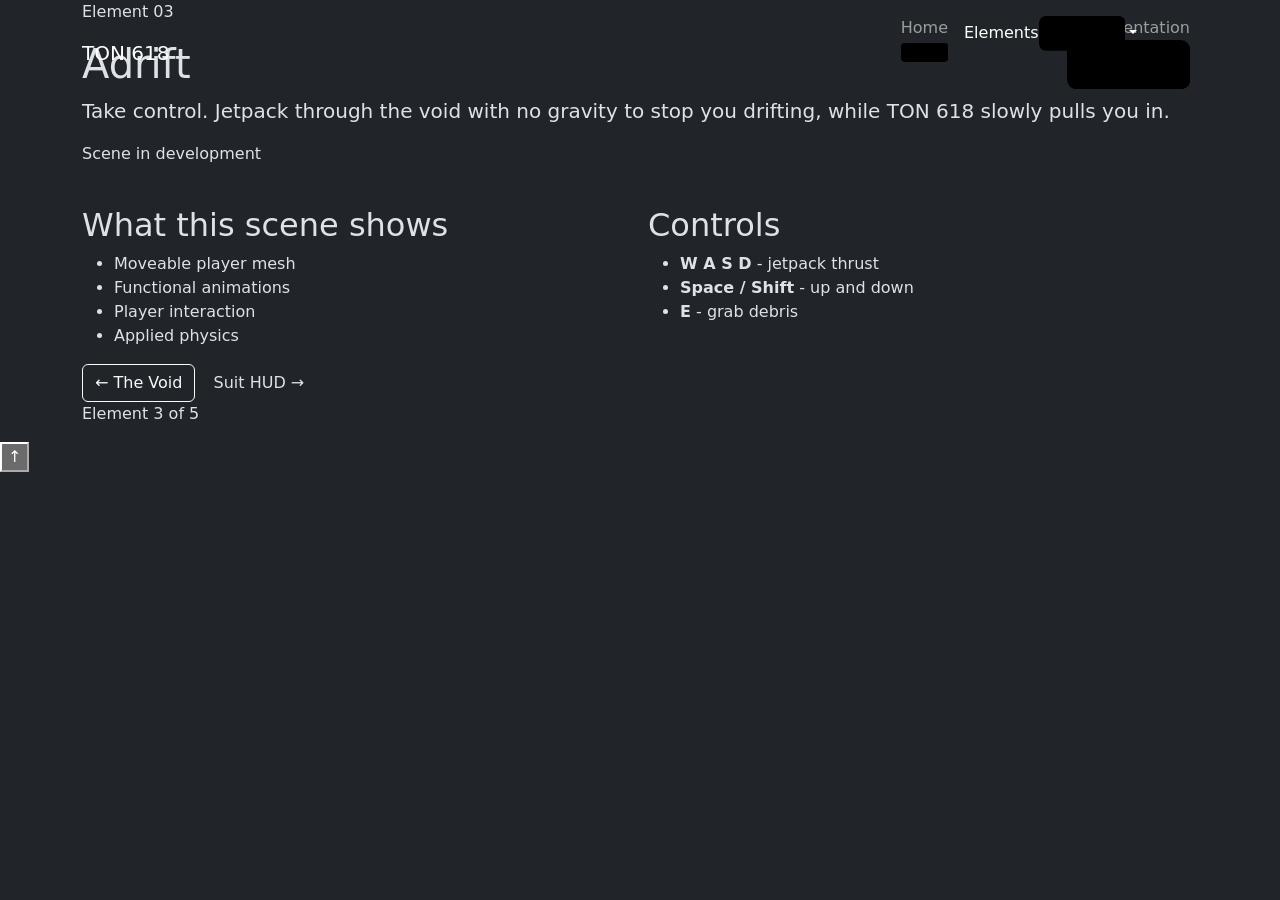
==== element3.html @ 80be15bc "Add navigation menu and back-to-top button with styles - Implemented a dynamic navigation menu using" ====
<!DOCTYPE html>
<html lang="en" data-bs-theme="dark">
<head>
  <meta charset="UTF-8">
  <meta name="viewport" content="width=device-width, initial-scale=1.0">
  <title>Element 3 - Adrift | TON 618</title>
  <!-- Bootstrap: the CSS framework that handles the layout, menu and buttons -->
  <link rel="stylesheet" href="https://cdn.jsdelivr.net/npm/bootstrap@5.3.3/dist/css/bootstrap.min.css">
  <!-- Our own space theme. Loaded after Bootstrap so it can override it -->
  <link rel="stylesheet" href="styles.css">
</head>
<body>
  <!-- The menu is added here automatically by script.js -->
  <div id="site-nav"></div>

  <main class="content">
    <div class="container content__inner">
      <p class="eyebrow">Element 03</p>
      <h1>Adrift</h1>
      <p class="lead">Take control. Jetpack through the void with <strong>no gravity</strong> to stop you drifting, while TON 618 slowly pulls you in.</p>

      <!-- The BabylonJS scene will be drawn inside this frame once it's built -->
      <div class="scene-frame">
        <p class="scene-placeholder">Scene in development</p>
      </div>

      <!-- Two panels side by side on wide screens, stacked on phones -->
      <div class="row g-3 mt-4">
        <div class="col-md-6">
          <div class="info-card">
            <h2>What this scene shows</h2>
            <ul class="checklist">
              <li>Moveable player mesh</li>
              <li>Functional animations</li>
              <li>Player interaction</li>
              <li>Applied physics</li>
            </ul>
          </div>
        </div>
        <div class="col-md-6">
          <div class="info-card">
            <h2>Controls</h2>
            <ul class="checklist">
              <li><strong>W A S D</strong> - jetpack thrust</li>
              <li><strong>Space / Shift</strong> - up and down</li>
              <li><strong>E</strong> - grab debris</li>
            </ul>
          </div>
        </div>
      </div>

      <!-- Previous and next page buttons -->
      <nav class="element-pager" aria-label="Element navigation">
        <a href="element2.html" class="btn btn-outline-light">← The Void</a>
        <a href="element4.html" class="btn btn-accent">Suit HUD →</a>
      </nav>

      <p class="page-footer">Element 3 of 5</p>
    </div>
  </main>

  <!-- Shared code (builds the menu), then Bootstrap's code (makes the menu work) -->
  <script src="script.js"></script>
  <script src="https://cdn.jsdelivr.net/npm/bootstrap@5.3.3/dist/js/bootstrap.bundle.min.js"></script>
</body>
</html>
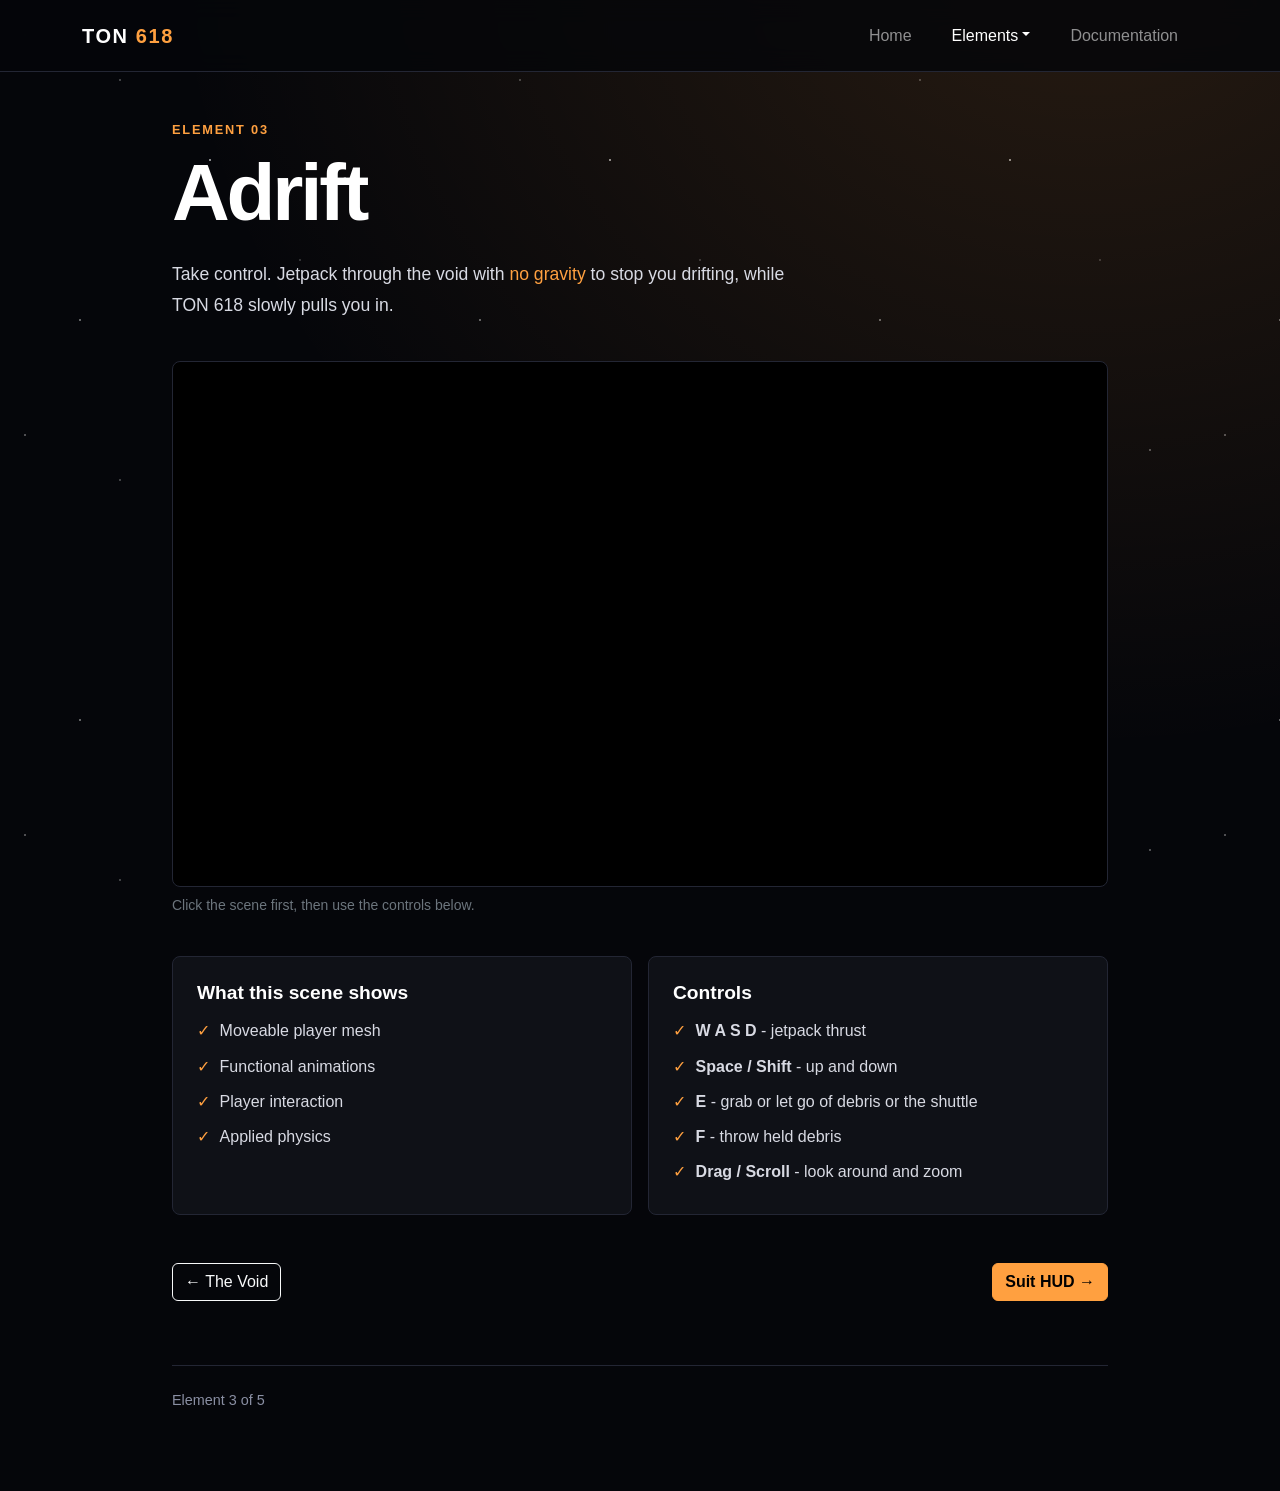
==== commit 5837ad9e: "Scene 3 update" ====
--- a/element3.html
+++ b/element3.html
@@ -19,10 +19,12 @@
       <h1>Adrift</h1>
       <p class="lead">Take control. Jetpack through the void with <strong>no gravity</strong> to stop you drifting, while TON 618 slowly pulls you in.</p>
 
-      <!-- The BabylonJS scene will be drawn inside this frame once it's built -->
+      <!-- The BabylonJS scene is drawn on this canvas.
+           tabindex="0" lets the canvas be clicked into, so it can listen to the keyboard -->
       <div class="scene-frame">
-        <p class="scene-placeholder">Scene in development</p>
+        <canvas id="renderCanvas" tabindex="0" aria-label="Interactive 3D scene: fly an astronaut with a jetpack while the black hole TON 618 pulls them in"></canvas>
       </div>
+      <p class="text-secondary small mt-2">Click the scene first, then use the controls below.</p>
 
       <!-- Two panels side by side on wide screens, stacked on phones -->
       <div class="row g-3 mt-4">
@@ -43,7 +45,9 @@
             <ul class="checklist">
               <li><strong>W A S D</strong> - jetpack thrust</li>
               <li><strong>Space / Shift</strong> - up and down</li>
-              <li><strong>E</strong> - grab debris</li>
+              <li><strong>E</strong> - grab or let go of debris or the shuttle</li>
+              <li><strong>F</strong> - throw held debris</li>
+              <li><strong>Drag / Scroll</strong> - look around and zoom</li>
             </ul>
           </div>
         </div>
@@ -59,8 +63,15 @@
     </div>
   </main>
 
-  <!-- Shared code (builds the menu), then Bootstrap's code (makes the menu work) -->
+  <!-- Our shared code (builds the menu), then Bootstrap's code (makes the menu work) -->
   <script src="script.js"></script>
   <script src="https://cdn.jsdelivr.net/npm/bootstrap@5.3.3/dist/js/bootstrap.bundle.min.js"></script>
+
+  <!-- BabylonJS: the 3D engine, loaded from Babylon's own website -->
+  <script src="https://cdn.babylonjs.com/babylon.js"></script>
+  <!-- Havok: the physics engine for forces, collisions and grabbing. Must load before our scene -->
+  <script src="https://cdn.babylonjs.com/havok/HavokPhysics_umd.js"></script>
+  <!-- Our Scene 3 code. It must load AFTER Babylon and Havok, because it uses both -->
+  <script src="scenes/scene3.js"></script>
 </body>
 </html>
--- a/styles.css
+++ b/styles.css
@@ -0,0 +1,391 @@
+/* 
+   styles.css - our own look for the site.
+   Bootstrap handles the layout; this file adds the space theme. */
+
+/* Load the Inter font. This line MUST stay at the very top of the file to work. */
+@import url("https://fonts.googleapis.com/css2?family=Inter:wght@400;500;600;700&display=swap");
+
+/* Colours and settings used across the whole site */
+:root {
+  --color-background: #05060a;      
+  --color-surface: #0f1117;              
+  --color-border: #232634;               
+  --color-text: #d8dae3;                   
+  --color-muted: #8a8fa3;                   
+  --color-primary: #ffa040;                 
+  --color-primary-glow: rgba(255, 160, 64, 0.35); 
+  --navbar-height: 72px;
+  --border-radius: 8px;
+  --transition-speed: 0.6s;
+}
+
+/* Every box includes its padding and border in its size, which makes layouts predictable */
+*, *::before, *::after {
+  box-sizing: border-box;
+}
+
+/* Scroll smoothly when jumping around the page */
+html {
+  scroll-behavior: smooth;
+}
+
+/* The page background: a starfield made from tiny dots, no image needed */
+body {
+  margin: 0;
+  min-height: 100vh;
+  font-family: "Inter", -apple-system, sans-serif;
+  color: var(--color-text);
+  background-color: var(--color-background);
+  background-image:
+    radial-gradient(ellipse at 85% -10%, rgba(255, 160, 64, 0.14), transparent 60%), /* faint orange glow, top right */
+    radial-gradient(1px 1px at 25px 35px, #ffffff, transparent),                      /* stars... */
+    radial-gradient(1px 1px at 120px 80px, rgba(255, 255, 255, 0.8), transparent),
+    radial-gradient(1.5px 1.5px at 210px 160px, #ffffff, transparent),
+    radial-gradient(1px 1px at 300px 260px, rgba(255, 255, 255, 0.6), transparent),
+    radial-gradient(1px 1px at 350px 50px, #ffffff, transparent),
+    radial-gradient(1.5px 1.5px at 80px 320px, rgba(255, 255, 255, 0.7), transparent);
+  background-size: 100% 100%, 400px 400px, 400px 400px, 400px 400px, 400px 400px, 400px 400px, 400px 400px;
+  background-repeat: no-repeat, repeat, repeat, repeat, repeat, repeat, repeat;
+  background-attachment: fixed; /* the stars stay still while the page scrolls over them */
+}
+
+/* Links use the surrounding text colour and have no underline */
+a {
+  color: inherit;
+  text-decoration: none;
+}
+
+/* MENU (navigation bar) */
+
+/* The bar across the top. These "--bs-" settings adjust Bootstrap's own menu colours */
+.site-navbar {
+  min-height: var(--navbar-height);
+  background: rgba(5, 6, 10, 0.85);
+  backdrop-filter: blur(12px); /* blurs whatever scrolls underneath the bar */
+  border-bottom: 1px solid var(--color-border);
+  --bs-navbar-color: var(--color-text);
+  --bs-navbar-hover-color: #ffffff;
+  --bs-navbar-active-color: #ffffff;
+  --bs-navbar-nav-link-padding-x: 1.25rem;
+}
+
+/* The "TON 618" name on the left */
+.site-navbar .navbar-brand {
+  font-weight: 700;
+  letter-spacing: 0.08em;
+}
+
+/* Makes the "618" part of the name glow in the accent colour */
+.site-navbar .navbar-brand span {
+  color: var(--color-primary);
+}
+
+/* Each menu link */
+.site-navbar .nav-link {
+  position: relative; /* lets the animated outline sit exactly on top of the link */
+  font-weight: 500;
+  transition: color var(--transition-speed) ease;
+}
+
+/* The Elements drop-down list */
+.site-navbar .dropdown-menu {
+  --bs-dropdown-bg: var(--color-surface);
+  --bs-dropdown-border-color: var(--color-border);
+  --bs-dropdown-link-hover-bg: rgba(255, 160, 64, 0.12);
+  --bs-dropdown-link-active-bg: var(--color-primary);
+  --bs-dropdown-link-active-color: #000000;
+}
+
+/* The animated outline is hidden on small screens */
+.animated-border-svg {
+  display: none;
+}
+
+/* On wider screens, show the outline that "draws" itself around a link on hover */
+@media (min-width: 992px) {
+  .animated-border-svg {
+    display: block;
+    position: absolute;
+    inset: 0;
+    width: 100%;
+    height: 100%;
+    pointer-events: none; /* clicks pass straight through it to the link */
+  }
+
+  .animated-border-svg rect {
+    fill: none;
+    stroke: var(--color-primary);
+    stroke-width: 2px;
+    vector-effect: non-scaling-stroke; /* keeps the line the same thickness on wide and narrow links */
+    stroke-dasharray: 1000;            /* these two lines hide the outline... */
+    stroke-dashoffset: 1000;
+    transition: stroke-dashoffset var(--transition-speed) ease-in-out;
+  }
+
+  /* This reveals it when hovered, focused, or the drop-down is open */
+  .nav-link:hover .animated-border-svg rect,
+  .nav-link:focus-visible .animated-border-svg rect,
+  .nav-link.show .animated-border-svg rect {
+    stroke-dashoffset: 0;
+  }
+}
+
+/* PAGE CONTENT */
+
+/* Space at the top so the content isn't hidden behind the fixed menu */
+.content {
+  min-height: 100vh;
+  padding: calc(var(--navbar-height) + 3rem) 0 4rem;
+}
+
+/* Stops lines of text getting too wide to read comfortably */
+.content__inner {
+  max-width: 960px;
+}
+
+/* The small coloured label above each page title */
+.eyebrow {
+  margin: 0 0 0.75rem;
+  color: var(--color-primary);
+  font-size: 0.8rem;
+  font-weight: 600;
+  letter-spacing: 0.14em;
+  text-transform: uppercase;
+}
+
+/* Big page titles. "clamp" grows the text with the screen, within limits */
+h1 {
+  margin: 0;
+  font-size: clamp(2.5rem, 8vw, 5rem);
+  font-weight: 700;
+  line-height: 1.05;
+  letter-spacing: -0.04em;
+  color: #ffffff;
+}
+
+/* Section headings within a page */
+.section-title {
+  margin-bottom: 1.25rem;
+  font-size: 1.5rem;
+  font-weight: 600;
+  color: #ffffff;
+}
+
+/* The short introduction under a page title */
+.lead {
+  max-width: 650px;
+  margin: 1.5rem 0 0;
+  font-size: 1.1rem;
+  line-height: 1.75;
+  color: var(--color-text);
+}
+
+/* Bold words inside the introduction glow in the accent colour to draw the eye */
+.lead strong {
+  color: var(--color-primary);
+}
+
+/* Orange button used for the main actions */
+.btn-accent {
+  --bs-btn-bg: var(--color-primary);
+  --bs-btn-color: #000000;
+  --bs-btn-border-color: var(--color-primary);
+  --bs-btn-hover-bg: #ffb566;
+  --bs-btn-hover-color: #000000;
+  --bs-btn-hover-border-color: #ffb566;
+  font-weight: 600;
+}
+
+/* CARDS AND PANELS */
+
+/* A dark panel with a thin outline */
+.info-card {
+  display: block;
+  height: 100%;
+  padding: 1.5rem;
+  border: 1px solid var(--color-border);
+  border-radius: var(--border-radius);
+  background: var(--color-surface);
+}
+
+.info-card h2,
+.info-card h3 {
+  margin: 0 0 0.6rem;
+  font-size: 1.2rem;
+  font-weight: 600;
+  color: #ffffff;
+}
+
+.info-card p {
+  margin: 0;
+  line-height: 1.6;
+}
+
+/* The "01", "02" numbers on cards */
+.info-card__number {
+  display: block;
+  margin-bottom: 1rem;
+  color: var(--color-primary);
+  font-size: 0.9rem;
+}
+
+/* Cards that are links lift and glow when hovered */
+.element-card {
+  transition: border-color 0.3s ease, box-shadow 0.3s ease, transform 0.3s ease;
+}
+
+.element-card:hover,
+.element-card:focus-visible {
+  border-color: var(--color-primary);
+  box-shadow: 0 0 24px var(--color-primary-glow);
+  transform: translateY(-2px);
+}
+
+/* A list with orange ticks instead of bullet points */
+.checklist {
+  list-style: none;
+  margin: 0;
+  padding: 0;
+}
+
+.checklist li {
+  padding: 0.35rem 0;
+}
+
+.checklist li::before {
+  content: "✓";
+  margin-right: 0.6rem;
+  color: var(--color-primary);
+}
+
+/* The round profile photo */
+.profile-pic {
+  width: 72px;
+  height: 72px;
+  border-radius: 50%;
+  object-fit: cover; /* fills the circle without stretching the photo */
+  border: 2px solid var(--color-primary);
+}
+
+/* SCENE AREA (where each BabylonJS scene appears) */
+
+/* A widescreen (16:9) black frame for the scene */
+.scene-frame {
+  display: grid;
+  place-items: center;
+  aspect-ratio: 16 / 9;
+  margin-top: 2.5rem;
+  overflow: hidden;
+  border: 1px solid var(--color-border);
+  border-radius: var(--border-radius);
+  background: #000000;
+}
+
+/* The BabylonJS canvas fills the whole frame */
+.scene-frame canvas {
+  display: block;
+  width: 100%;
+  height: 100%;
+  outline: none;
+  touch-action: none; /* stops the page scrolling when dragging inside the scene */
+}
+
+/* "Scene in development" text shown until a scene is built */
+.scene-placeholder {
+  margin: 0;
+  color: var(--color-muted);
+  font-size: 0.85rem;
+  letter-spacing: 0.14em;
+  text-transform: uppercase;
+}
+
+/* Previous and Next buttons at the bottom of element pages */
+.element-pager {
+  display: flex;
+  justify-content: space-between;
+  gap: 1rem;
+  margin-top: 3rem;
+}
+
+/* DOCUMENTATION */
+
+/* The fold-out sections, recoloured to match the theme */
+.accordion {
+  --bs-accordion-bg: var(--color-surface);
+  --bs-accordion-border-color: var(--color-border);
+  --bs-accordion-active-bg: rgba(255, 160, 64, 0.1);
+  --bs-accordion-active-color: var(--color-primary);
+  --bs-accordion-btn-focus-box-shadow: 0 0 0 0.2rem var(--color-primary-glow);
+  margin-top: 2.5rem;
+}
+
+/* Boxes that display code examples */
+.code-snippet {
+  margin: 1rem 0;
+  padding: 1rem;
+  overflow-x: auto; /* long lines scroll sideways instead of breaking the layout */
+  border: 1px solid var(--color-border);
+  border-radius: var(--border-radius);
+  background: #000000;
+  font-size: 0.9rem;
+}
+
+.code-snippet code {
+  color: #ffd2a3;
+}
+
+/* Tables sit on the panel colour rather than their own background */
+.table {
+  --bs-table-bg: transparent;
+}
+
+/* FOOTER AND BACK-TO-TOP BUTTON */
+
+.page-footer {
+  margin-top: 4rem;
+  padding-top: 1.5rem;
+  border-top: 1px solid var(--color-border);
+  color: var(--color-muted);
+  font-size: 0.9rem;
+}
+
+/* Round button in the bottom-right corner. Hidden until you scroll down */
+.back-to-top {
+  position: fixed;
+  right: 1.5rem;
+  bottom: 1.5rem;
+  z-index: 1000;
+  width: 48px;
+  height: 48px;
+  border: 1px solid var(--color-primary);
+  border-radius: 50%;
+  background: var(--color-surface);
+  color: var(--color-primary);
+  font-size: 1.2rem;
+  opacity: 0;
+  visibility: hidden;
+  transition: opacity 0.3s ease, visibility 0.3s ease, box-shadow 0.3s ease;
+}
+
+/* script.js adds this class when the page has been scrolled */
+.back-to-top.is-visible {
+  opacity: 1;
+  visibility: visible;
+}
+
+.back-to-top:hover {
+  box-shadow: 0 0 20px var(--color-primary-glow);
+}
+
+/* Turns off animations for visitors who have asked their device for reduced motion */
+@media (prefers-reduced-motion: reduce) {
+  html {
+    scroll-behavior: auto;
+  }
+
+  .animated-border-svg rect,
+  .element-card,
+  .back-to-top {
+    transition: none;
+  }
+}
